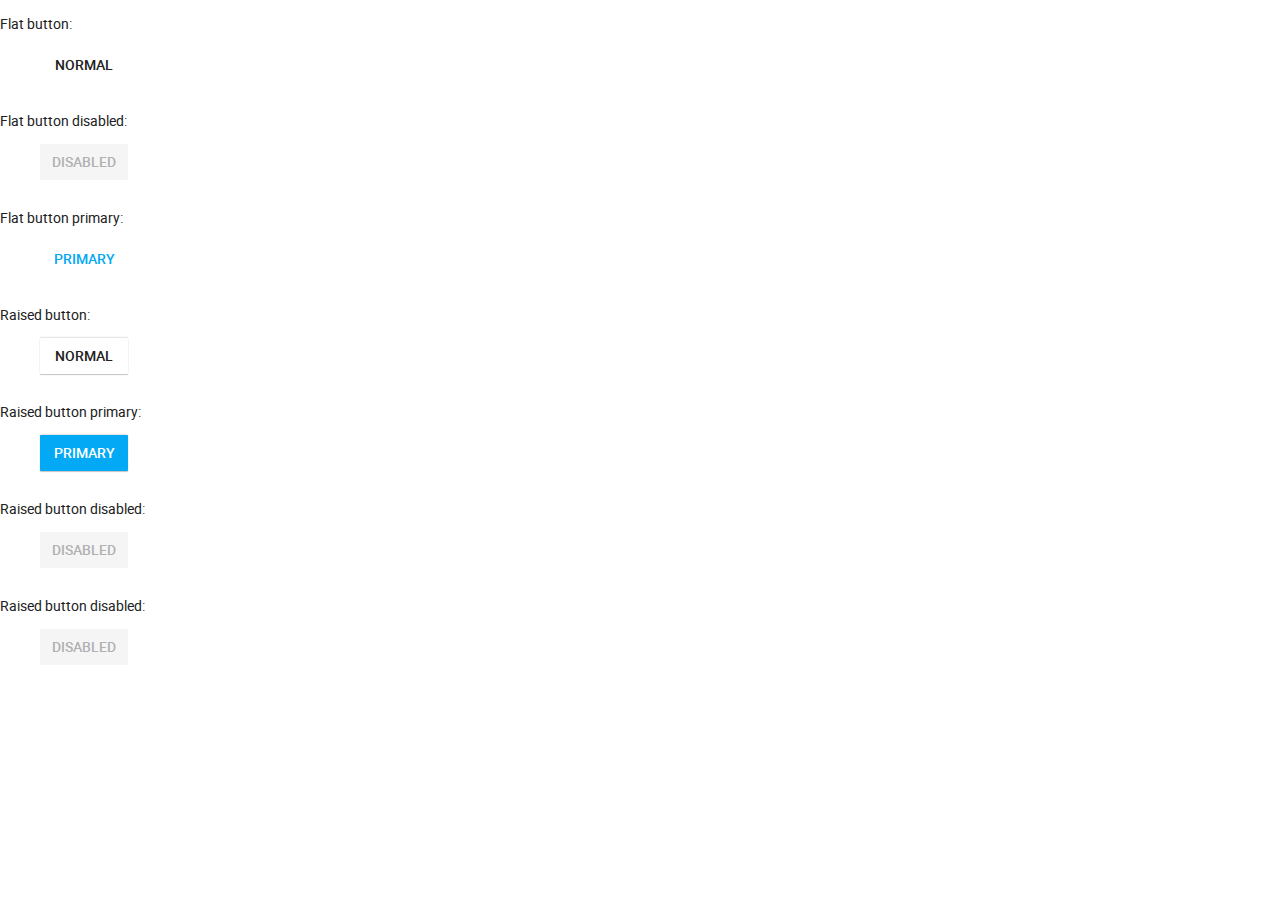
==== css-material/buttons.html @ 203e5f1a "Adding css material" ====
<!doctype html>
<html class="no-js">
<head>
    <meta charset="utf-8">
    <meta name="viewport" content="width=device-width, minimum-scale=1.0">
    <title> - CSS Material</title>

    <!--<link rel="stylesheet" href="http://fonts.googleapis.com/css?family=Roboto:400,500,300">-->
    <!-- vendor:css -->
    <!-- endinject -->

    <!-- inject:css -->
    <link rel="stylesheet" href="assets/css/main.css">
    <!-- endinject -->
</head>
<body>
    <dl class="component-definition">
        <dt>Flat button</dt>
        <dd><button class="button">Normal</button></dd>
    
        <dt>Flat button disabled</dt>
        <dd><button class="button" disabled>Disabled</button></dd>
    
        <dt>Flat button primary</dt>
        <dd><button class="button button--primary">Primary</button></dd>
    
        <dt>Raised button</dt>
        <dd><button class="button button--raised">Normal</button></dd>
    
        <dt>Raised button primary</dt>
        <dd><button class="button button--raised button--primary">Primary</button></dd>
    
        <dt>Raised button disabled</dt>
        <dd><button class="button button--raised" disabled>Disabled</button></dd>
    
        <dt>Raised button disabled</dt>
        <dd><button class="button button--raised button--primary" disabled>Disabled</button></dd>
    </dl>
    <!-- vendor:js -->
    <!-- endinject -->

    <!-- inject:js -->
    <!-- endinject -->
</body>
</html>
---- css-material/assets/css/main.css ----
* {
  -webkit-tap-highlight-color: rgba(0, 0, 0, 0); }

html {
  overflow-x: hidden; }

body {
  -webkit-touch-callout: none;
  -webkit-text-size-adjust: none;
  -webkit-user-select: none; }

/*! normalize.css v3.0.2 | MIT License | git.io/normalize */
/**
 * 1. Set default font family to sans-serif.
 * 2. Prevent iOS text size adjust after orientation change, without disabling
 *    user zoom.
 */
html {
  font-family: sans-serif;
  /* 1 */
  -ms-text-size-adjust: 100%;
  /* 2 */
  -webkit-text-size-adjust: 100%;
  /* 2 */ }

/**
 * Remove default margin.
 */
body {
  margin: 0; }

/* HTML5 display definitions
   ========================================================================== */
/**
 * Correct `block` display not defined for any HTML5 element in IE 8/9.
 * Correct `block` display not defined for `details` or `summary` in IE 10/11
 * and Firefox.
 * Correct `block` display not defined for `main` in IE 11.
 */
article, aside, details, figcaption, figure, footer, header, hgroup, main, menu, nav, section, summary {
  display: block; }

/**
 * 1. Correct `inline-block` display not defined in IE 8/9.
 * 2. Normalize vertical alignment of `progress` in Chrome, Firefox, and Opera.
 */
audio, canvas, progress, video {
  display: inline-block;
  /* 1 */
  vertical-align: baseline;
  /* 2 */ }

/**
 * Prevent modern browsers from displaying `audio` without controls.
 * Remove excess height in iOS 5 devices.
 */
audio:not([controls]) {
  display: none;
  height: 0; }

/**
 * Address `[hidden]` styling not present in IE 8/9/10.
 * Hide the `template` element in IE 8/9/11, Safari, and Firefox < 22.
 */
[hidden], template {
  display: none; }

/* Links
   ========================================================================== */
/**
 * Remove the gray background color from active links in IE 10.
 */
a {
  background-color: transparent; }

/**
 * Improve readability when focused and also mouse hovered in all browsers.
 */
a:active, a:hover {
  outline: 0; }

/* Text-level semantics
   ========================================================================== */
/**
 * Address styling not present in IE 8/9/10/11, Safari, and Chrome.
 */
abbr[title] {
  border-bottom: 1px dotted; }

/**
 * Address style set to `bolder` in Firefox 4+, Safari, and Chrome.
 */
b, strong {
  font-weight: bold; }

/**
 * Address styling not present in Safari and Chrome.
 */
dfn {
  font-style: italic; }

/**
 * Address variable `h1` font-size and margin within `section` and `article`
 * contexts in Firefox 4+, Safari, and Chrome.
 */
h1 {
  font-size: 2em;
  margin: 0.67em 0; }

/**
 * Address styling not present in IE 8/9.
 */
mark {
  background: #ff0;
  color: #000; }

/**
 * Address inconsistent and variable font size in all browsers.
 */
small {
  font-size: 80%; }

/**
 * Prevent `sub` and `sup` affecting `line-height` in all browsers.
 */
sub, sup {
  font-size: 75%;
  line-height: 0;
  position: relative;
  vertical-align: baseline; }

sup {
  top: -0.5em; }

sub {
  bottom: -0.25em; }

/* Embedded content
   ========================================================================== */
/**
 * Remove border when inside `a` element in IE 8/9/10.
 */
img {
  border: 0; }

/**
 * Correct overflow not hidden in IE 9/10/11.
 */
svg:not(:root) {
  overflow: hidden; }

/* Grouping content
   ========================================================================== */
/**
 * Address margin not present in IE 8/9 and Safari.
 */
figure {
  margin: 1em 40px; }

/**
 * Address differences between Firefox and other browsers.
 */
hr {
  box-sizing: content-box;
  height: 0; }

/**
 * Contain overflow in all browsers.
 */
pre {
  overflow: auto; }

/**
 * Address odd `em`-unit font size rendering in all browsers.
 */
code, kbd, pre, samp {
  font-family: monospace, monospace;
  font-size: 1em; }

/* Forms
   ========================================================================== */
/**
 * Known limitation: by default, Chrome and Safari on OS X allow very limited
 * styling of `select`, unless a `border` property is set.
 */
/**
 * 1. Correct color not being inherited.
 *    Known issue: affects color of disabled elements.
 * 2. Correct font properties not being inherited.
 * 3. Address margins set differently in Firefox 4+, Safari, and Chrome.
 */
button, input, optgroup, select, textarea {
  color: inherit;
  /* 1 */
  font: inherit;
  /* 2 */
  margin: 0;
  /* 3 */ }

/**
 * Address `overflow` set to `hidden` in IE 8/9/10/11.
 */
button {
  overflow: visible; }

/**
 * Address inconsistent `text-transform` inheritance for `button` and `select`.
 * All other form control elements do not inherit `text-transform` values.
 * Correct `button` style inheritance in Firefox, IE 8/9/10/11, and Opera.
 * Correct `select` style inheritance in Firefox.
 */
button, select {
  text-transform: none; }

/**
 * 1. Avoid the WebKit bug in Android 4.0.* where (2) destroys native `audio`
 *    and `video` controls.
 * 2. Correct inability to style clickable `input` types in iOS.
 * 3. Improve usability and consistency of cursor style between image-type
 *    `input` and others.
 */
button, html input[type="button"], input[type="reset"], input[type="submit"] {
  -webkit-appearance: button;
  /* 2 */
  cursor: pointer;
  /* 3 */ }

/**
 * Re-set default cursor for disabled elements.
 */
button[disabled], html input[disabled] {
  cursor: default; }

/**
 * Remove inner padding and border in Firefox 4+.
 */
button::-moz-focus-inner, input::-moz-focus-inner {
  border: 0;
  padding: 0; }

/**
 * Address Firefox 4+ setting `line-height` on `input` using `!important` in
 * the UA stylesheet.
 */
input {
  line-height: normal; }

/**
 * It's recommended that you don't attempt to style these elements.
 * Firefox's implementation doesn't respect box-sizing, padding, or width.
 *
 * 1. Address box sizing set to `content-box` in IE 8/9/10.
 * 2. Remove excess padding in IE 8/9/10.
 */
input[type="checkbox"], input[type="radio"] {
  box-sizing: border-box;
  /* 1 */
  padding: 0;
  /* 2 */ }

/**
 * Fix the cursor style for Chrome's increment/decrement buttons. For certain
 * `font-size` values of the `input`, it causes the cursor style of the
 * decrement button to change from `default` to `text`.
 */
input[type="number"]::-webkit-inner-spin-button, input[type="number"]::-webkit-outer-spin-button {
  height: auto; }

/**
 * 1. Address `appearance` set to `searchfield` in Safari and Chrome.
 * 2. Address `box-sizing` set to `border-box` in Safari and Chrome
 *    (include `-moz` to future-proof).
 */
input[type="search"] {
  -webkit-appearance: textfield;
  /* 1 */
  /* 2 */
  box-sizing: content-box; }

/**
 * Remove inner padding and search cancel button in Safari and Chrome on OS X.
 * Safari (but not Chrome) clips the cancel button when the search input has
 * padding (and `textfield` appearance).
 */
input[type="search"]::-webkit-search-cancel-button, input[type="search"]::-webkit-search-decoration {
  -webkit-appearance: none; }

/**
 * Define consistent border, margin, and padding.
 */
fieldset {
  border: 1px solid #c0c0c0;
  margin: 0 2px;
  padding: 0.35em 0.625em 0.75em; }

/**
 * 1. Correct `color` not being inherited in IE 8/9/10/11.
 * 2. Remove padding so people aren't caught out if they zero out fieldsets.
 */
legend {
  border: 0;
  /* 1 */
  padding: 0;
  /* 2 */ }

/**
 * Remove default vertical scrollbar in IE 8/9/10/11.
 */
textarea {
  overflow: auto; }

/**
 * Don't inherit the `font-weight` (applied by a rule above).
 * NOTE: the default cannot safely be changed in Chrome and Safari on OS X.
 */
optgroup {
  font-weight: bold; }

/* Tables
   ========================================================================== */
/**
 * Remove most spacing between table cells.
 */
table {
  border-collapse: collapse;
  border-spacing: 0; }

td, th {
  padding: 0; }

/* Generated by Font Squirrel (http://www.fontsquirrel.com) on October 31, 2014 */
@font-face {
  font-family: "robotobold";
  src: url("../font/roboto-bold-webfont.eot");
  src: url("../font/roboto-bold-webfont.eot?#iefix") format("embedded-opentype"), url("../font/roboto-bold-webfont.woff2") format("woff2"), url("../font/roboto-bold-webfont.woff") format("woff"), url("../font/roboto-bold-webfont.ttf") format("truetype"), url("../font/roboto-bold-webfont.svg#robotobold") format("svg");
  font-weight: normal;
  font-style: normal; }

@font-face {
  font-family: "roboto_condensedlight_italic";
  src: url("../font/robotocondensed-lightitalic-webfont.eot");
  src: url("../font/robotocondensed-lightitalic-webfont.eot?#iefix") format("embedded-opentype"), url("../font/robotocondensed-lightitalic-webfont.woff2") format("woff2"), url("../font/robotocondensed-lightitalic-webfont.woff") format("woff"), url("../font/robotocondensed-lightitalic-webfont.ttf") format("truetype"), url("../font/robotocondensed-lightitalic-webfont.svg#roboto_condensedlight_italic") format("svg");
  font-weight: normal;
  font-style: normal; }

@font-face {
  font-family: "roboto_condensedregular";
  src: url("../font/robotocondensed-regular-webfont.eot");
  src: url("../font/robotocondensed-regular-webfont.eot?#iefix") format("embedded-opentype"), url("../font/robotocondensed-regular-webfont.woff2") format("woff2"), url("../font/robotocondensed-regular-webfont.woff") format("woff"), url("../font/robotocondensed-regular-webfont.ttf") format("truetype"), url("../font/robotocondensed-regular-webfont.svg#roboto_condensedregular") format("svg");
  font-weight: normal;
  font-style: normal; }

@font-face {
  font-family: "robotoblack";
  src: url("../font/roboto-black-webfont.eot");
  src: url("../font/roboto-black-webfont.eot?#iefix") format("embedded-opentype"), url("../font/roboto-black-webfont.woff2") format("woff2"), url("../font/roboto-black-webfont.woff") format("woff"), url("../font/roboto-black-webfont.ttf") format("truetype"), url("../font/roboto-black-webfont.svg#robotoblack") format("svg");
  font-weight: normal;
  font-style: normal; }

@font-face {
  font-family: "roboto_condensedlight";
  src: url("../font/robotocondensed-light-webfont.eot");
  src: url("../font/robotocondensed-light-webfont.eot?#iefix") format("embedded-opentype"), url("../font/robotocondensed-light-webfont.woff2") format("woff2"), url("../font/robotocondensed-light-webfont.woff") format("woff"), url("../font/robotocondensed-light-webfont.ttf") format("truetype"), url("../font/robotocondensed-light-webfont.svg#roboto_condensedlight") format("svg");
  font-weight: normal;
  font-style: normal; }

@font-face {
  font-family: "roboto_condenseditalic";
  src: url("../font/robotocondensed-italic-webfont.eot");
  src: url("../font/robotocondensed-italic-webfont.eot?#iefix") format("embedded-opentype"), url("../font/robotocondensed-italic-webfont.woff2") format("woff2"), url("../font/robotocondensed-italic-webfont.woff") format("woff"), url("../font/robotocondensed-italic-webfont.ttf") format("truetype"), url("../font/robotocondensed-italic-webfont.svg#roboto_condenseditalic") format("svg");
  font-weight: normal;
  font-style: normal; }

@font-face {
  font-family: "roboto_condensedbold";
  src: url("../font/robotocondensed-bold-webfont.eot");
  src: url("../font/robotocondensed-bold-webfont.eot?#iefix") format("embedded-opentype"), url("../font/robotocondensed-bold-webfont.woff2") format("woff2"), url("../font/robotocondensed-bold-webfont.woff") format("woff"), url("../font/robotocondensed-bold-webfont.ttf") format("truetype"), url("../font/robotocondensed-bold-webfont.svg#roboto_condensedbold") format("svg");
  font-weight: normal;
  font-style: normal; }

@font-face {
  font-family: "roboto_condensedbold_italic";
  src: url("../font/robotocondensed-bolditalic-webfont.eot");
  src: url("../font/robotocondensed-bolditalic-webfont.eot?#iefix") format("embedded-opentype"), url("../font/robotocondensed-bolditalic-webfont.woff2") format("woff2"), url("../font/robotocondensed-bolditalic-webfont.woff") format("woff"), url("../font/robotocondensed-bolditalic-webfont.ttf") format("truetype"), url("../font/robotocondensed-bolditalic-webfont.svg#roboto_condensedbold_italic") format("svg");
  font-weight: normal;
  font-style: normal; }

@font-face {
  font-family: "robotobold_italic";
  src: url("../font/roboto-bolditalic-webfont.eot");
  src: url("../font/roboto-bolditalic-webfont.eot?#iefix") format("embedded-opentype"), url("../font/roboto-bolditalic-webfont.woff2") format("woff2"), url("../font/roboto-bolditalic-webfont.woff") format("woff"), url("../font/roboto-bolditalic-webfont.ttf") format("truetype"), url("../font/roboto-bolditalic-webfont.svg#robotobold_italic") format("svg");
  font-weight: normal;
  font-style: normal; }

@font-face {
  font-family: "robotoblack_italic";
  src: url("../font/roboto-blackitalic-webfont.eot");
  src: url("../font/roboto-blackitalic-webfont.eot?#iefix") format("embedded-opentype"), url("../font/roboto-blackitalic-webfont.woff2") format("woff2"), url("../font/roboto-blackitalic-webfont.woff") format("woff"), url("../font/roboto-blackitalic-webfont.ttf") format("truetype"), url("../font/roboto-blackitalic-webfont.svg#robotoblack_italic") format("svg");
  font-weight: normal;
  font-style: normal; }

@font-face {
  font-family: "robotomedium";
  src: url("../font/roboto-medium-webfont.eot");
  src: url("../font/roboto-medium-webfont.eot?#iefix") format("embedded-opentype"), url("../font/roboto-medium-webfont.woff2") format("woff2"), url("../font/roboto-medium-webfont.woff") format("woff"), url("../font/roboto-medium-webfont.ttf") format("truetype"), url("../font/roboto-medium-webfont.svg#robotomedium") format("svg");
  font-weight: normal;
  font-style: normal; }

@font-face {
  font-family: "robotolight_italic";
  src: url("../font/roboto-lightitalic-webfont.eot");
  src: url("../font/roboto-lightitalic-webfont.eot?#iefix") format("embedded-opentype"), url("../font/roboto-lightitalic-webfont.woff2") format("woff2"), url("../font/roboto-lightitalic-webfont.woff") format("woff"), url("../font/roboto-lightitalic-webfont.ttf") format("truetype"), url("../font/roboto-lightitalic-webfont.svg#robotolight_italic") format("svg");
  font-weight: normal;
  font-style: normal; }

@font-face {
  font-family: "robotoitalic";
  src: url("../font/roboto-italic-webfont.eot");
  src: url("../font/roboto-italic-webfont.eot?#iefix") format("embedded-opentype"), url("../font/roboto-italic-webfont.woff2") format("woff2"), url("../font/roboto-italic-webfont.woff") format("woff"), url("../font/roboto-italic-webfont.ttf") format("truetype"), url("../font/roboto-italic-webfont.svg#robotoitalic") format("svg");
  font-weight: normal;
  font-style: normal; }

@font-face {
  font-family: "robotolight";
  src: url("../font/roboto-light-webfont.eot");
  src: url("../font/roboto-light-webfont.eot?#iefix") format("embedded-opentype"), url("../font/roboto-light-webfont.woff2") format("woff2"), url("../font/roboto-light-webfont.woff") format("woff"), url("../font/roboto-light-webfont.ttf") format("truetype"), url("../font/roboto-light-webfont.svg#robotolight") format("svg");
  font-weight: normal;
  font-style: normal; }

@font-face {
  font-family: "robotothin_italic";
  src: url("../font/roboto-thinitalic-webfont.eot");
  src: url("../font/roboto-thinitalic-webfont.eot?#iefix") format("embedded-opentype"), url("../font/roboto-thinitalic-webfont.woff2") format("woff2"), url("../font/roboto-thinitalic-webfont.woff") format("woff"), url("../font/roboto-thinitalic-webfont.ttf") format("truetype"), url("../font/roboto-thinitalic-webfont.svg#robotothin_italic") format("svg");
  font-weight: normal;
  font-style: normal; }

@font-face {
  font-family: "robotothin";
  src: url("../font/roboto-thin-webfont.eot");
  src: url("../font/roboto-thin-webfont.eot?#iefix") format("embedded-opentype"), url("../font/roboto-thin-webfont.woff2") format("woff2"), url("../font/roboto-thin-webfont.woff") format("woff"), url("../font/roboto-thin-webfont.ttf") format("truetype"), url("../font/roboto-thin-webfont.svg#robotothin") format("svg");
  font-weight: normal;
  font-style: normal; }

@font-face {
  font-family: "robotoregular";
  src: url("../font/roboto-regular-webfont.eot");
  src: url("../font/roboto-regular-webfont.eot?#iefix") format("embedded-opentype"), url("../font/roboto-regular-webfont.woff2") format("woff2"), url("../font/roboto-regular-webfont.woff") format("woff"), url("../font/roboto-regular-webfont.ttf") format("truetype"), url("../font/roboto-regular-webfont.svg#robotoregular") format("svg");
  font-weight: normal;
  font-style: normal; }

@font-face {
  font-family: "robotomedium_italic";
  src: url("../font/roboto-mediumitalic-webfont.eot");
  src: url("../font/roboto-mediumitalic-webfont.eot?#iefix") format("embedded-opentype"), url("../font/roboto-mediumitalic-webfont.woff2") format("woff2"), url("../font/roboto-mediumitalic-webfont.woff") format("woff"), url("../font/roboto-mediumitalic-webfont.ttf") format("truetype"), url("../font/roboto-mediumitalic-webfont.svg#robotomedium_italic") format("svg");
  font-weight: normal;
  font-style: normal; }

/*
 Pink 500 #e91e63
50": #fce4ec
100": #f8bbd0
200": #f48fb1
300": #f06292
400": #ec407a
500": #e91e63
600": #d81b60
700": #c2185b
800": #ad1457
900": #880e4f

 Purple 500 #9c27b0
50": #f3e5f5
100": #e1bee7
200": #ce93d8
300": #ba68c8
400": #ab47bc
500": #9c27b0
600": #8e24aa
700": #7b1fa2
800": #6a1b9a
900": #4a148c

 Deep Purple 500 #673ab7
50": #ede7f6
100": #d1c4e9
200": #b39ddb
300": #9575cd
400": #7e57c2
500": #673ab7
600": #5e35b1
700": #512da8
800": #4527a0
900": #311b92

 Indigo 500 #3f51b5
50#e8eaf6
100#c5cae9
200#9fa8da
300#7986cb
400#5c6bc0
500#3f51b5
600#3949ab
700#303f9f
800#283593
900#1a237e
*/
/*
 Cyan 500 #00bcd4
50#e0f7fa
100#b2ebf2
200#80deea
300#4dd0e1
400#26c6da
500#00bcd4
600#00acc1
700#0097a7
800#00838f
900#006064

 Teal 500 #009688
50#e0f2f1
100#b2dfdb
200#80cbc4
300#4db6ac
400#26a69a
500#009688
600#00897b
700#00796b
800#00695c
900#004d40

 Green 500 #259b24
50#d0f8ce
100#a3e9a4
200#72d572
300#42bd41
400#2baf2b
500#259b24
600#0a8f08
700#0a7e07
800#056f00
900#0d5302

 Light Green 500 #8bc34a
50#f1f8e9
100#dcedc8
200#c5e1a5
300#aed581
400#9ccc65
500#8bc34a
600#7cb342
700#689f38
800#558b2f
900#33691e

 Lime 500 #cddc39
50#f9fbe7
100#f0f4c3
200#e6ee9c
300#dce775
400#d4e157
500#cddc39
600#c0ca33
700#afb42b
800#9e9d24
900#827717

 Yellow 500 #ffeb3b
50#fffde7
100#fff9c4
200#fff59d
300#fff176
400#ffee58
500#ffeb3b
600#fdd835
700#fbc02d
800#f9a825
900#f57f17

 Amber 500 #ffc107
50#fff8e1
100#ffecb3
200#ffe082
300#ffd54f
400#ffca28
500#ffc107
600#ffb300
700#ffa000
800#ff8f00
900#ff6f00

 Orange 500 #ff9800
50#fff3e0
100#ffe0b2
200#ffcc80
300#ffb74d
400#ffa726
500#ff9800
600#fb8c00
700#f57c00
800#ef6c00
900#e65100

 Deep Orange 500 #ff5722
50#fbe9e7
100#ffccbc
200#ffab91
300#ff8a65
400#ff7043
500#ff5722
600#f4511e
700#e64a19
800#d84315
900#bf360c

Brown 500 #795548
50#efebe9
100#d7ccc8
200#bcaaa4
300#a1887f
400#8d6e63
500#795548
600#6d4c41
700#5d4037
800#4e342e
900#3e2723
*/
@-webkit-keyframes anim-ripples {
  0% {
    opacity: 0; }

  25% {
    opacity: 1; }

  100% {
    width: 200%;
    padding-bottom: 200%;
    opacity: 0; } }
@keyframes anim-ripples {
  0% {
    opacity: 0; }

  25% {
    opacity: 1; }

  100% {
    width: 200%;
    padding-bottom: 200%;
    opacity: 0; } }

@-webkit-keyframes anim-spin {
  100% {
    -webkit-transform: rotate(360deg);
            transform: rotate(360deg); } }

@keyframes anim-spin {
  100% {
    -webkit-transform: rotate(360deg);
            transform: rotate(360deg); } }

@-webkit-keyframes anim-rotator {
  0% {
    -webkit-transform: rotate(0deg);
            transform: rotate(0deg); }

  100% {
    -webkit-transform: rotate(270deg);
            transform: rotate(270deg); } }

@keyframes anim-rotator {
  0% {
    -webkit-transform: rotate(0deg);
            transform: rotate(0deg); }

  100% {
    -webkit-transform: rotate(270deg);
            transform: rotate(270deg); } }

@-webkit-keyframes anim-dash {
  0% {
    stroke-dashoffset: 187; }

  50% {
    stroke-dashoffset: 46.75;
    -webkit-transform: rotate(135deg);
            transform: rotate(135deg); }

  100% {
    stroke-dashoffset: 187;
    -webkit-transform: rotate(450deg);
            transform: rotate(450deg); } }

@keyframes anim-dash {
  0% {
    stroke-dashoffset: 187; }

  50% {
    stroke-dashoffset: 46.75;
    -webkit-transform: rotate(135deg);
            transform: rotate(135deg); }

  100% {
    stroke-dashoffset: 187;
    -webkit-transform: rotate(450deg);
            transform: rotate(450deg); } }

html {
  font-family: robotoregular, sans-serif;
  font-size: 14px;
  color: #212121; }

.display-4 {
  font-family: robotolight, sans-serif;
  font-weight: 300;
  line-height: 1;
  font-size: 112px;
  color: #757575;
  white-space: nowrap; }

.display-3 {
  font-family: robotoregular, sans-serif;
  font-size: 56px;
  line-height: 1;
  font-weight: 400;
  color: #757575;
  white-space: nowrap; }

.display-2 {
  font-family: robotoregular, sans-serif;
  font-size: 45px;
  line-height: 48px;
  font-weight: 400;
  color: #757575;
  white-space: nowrap; }

.display-1 {
  font-family: robotoregular, sans-serif;
  font-size: 34px;
  line-height: 40px;
  font-weight: 400;
  color: #757575;
  white-space: nowrap; }

.headline {
  font-family: robotoregular, sans-serif;
  font-size: 24px;
  line-height: 32px;
  font-weight: 400;
  color: #212121; }

.title {
  font-family: robotomedium, sans-serif;
  font-size: 20px;
  font-weight: 500;
  white-space: nowrap;
  color: #212121; }

.subhead {
  font-family: robotoregular, sans-serif;
  font-size: 16px;
  line-height: 24px;
  font-weight: 400;
  color: #212121; }

.body {
  font-size: 14px;
  line-height: 24px;
  letter-spacing: -0.1px;
  color: #212121; }

.caption {
  font-family: robotoregular, sans-serif;
  font-size: 12px;
  font-weight: 400;
  color: #757575; }

p, ul, ol, blockquote, table {
  margin: 0 0 20px; }

.offscreen-shift {
  -webkit-transition: -webkit-transform 0.5s cubic-bezier(0.23, 1, 0.32, 1);
          transition: transform 0.5s cubic-bezier(0.23, 1, 0.32, 1);
  -webkit-transform: translate3d(0, 0, 0);
          transform: translate3d(0, 0, 0); }

.offscreen-left {
  -webkit-transition: -webkit-transform 0.5s cubic-bezier(0.23, 1, 0.32, 1);
          transition: transform 0.5s cubic-bezier(0.23, 1, 0.32, 1);
  -webkit-transform: translateX(-250px);
      -ms-transform: translateX(-250px);
          transform: translateX(-250px);
  -webkit-transform: translate3d(-250px, 0, 0);
          transform: translate3d(-250px, 0, 0);
  overflow-x: hidden;
  overflow-y: auto;
  position: fixed;
  top: 0;
  left: 0;
  width: 249px;
  height: 100%;
  max-height: 100vh;
  z-index: 1;
  box-shadow: 1px 0 1px rgba(0, 0, 0, 0.24); }

.offscreen-left_active .offscreen-shift {
  -webkit-transform: translateX(250px);
      -ms-transform: translateX(250px);
          transform: translateX(250px);
  -webkit-transform: translate3d(250px, 0, 0);
          transform: translate3d(250px, 0, 0); }

.offscreen-left_active .offscreen-left {
  -webkit-transform: translateX(0);
      -ms-transform: translateX(0);
          transform: translateX(0);
  -webkit-transform: translate3d(0, 0, 0);
          transform: translate3d(0, 0, 0); }

.button {
  border-radius: 1px;
  box-sizing: border-box;
  font-family: robotomedium, sans-serif;
  text-transform: uppercase;
  font-size: 1rem;
  border: 0;
  display: inline-block;
  text-decoration: none;
  padding: 11px 0;
  line-height: 1;
  text-align: center;
  min-width: 88px;
  background: transparent;
  color: #212121;
  cursor: pointer;
  -webkit-transition: all 0.4s cubic-bezier(0.23, 1, 0.32, 1);
          transition: all 0.4s cubic-bezier(0.23, 1, 0.32, 1); }
  .button:focus, .button:hover {
    background: rgba(158, 158, 158, 0.2);
    outline: 0; }
  .button:active {
    background: rgba(158, 158, 158, 0.4); }
  .button.button--primary {
    color: #03a9f4; }
  .button[disabled] {
    color: rgba(158, 158, 158, 0.8);
    background: rgba(158, 158, 158, 0.1);
    box-shadow: none;
    cursor: default; }
    .button[disabled]:focus, .button[disabled]:hover, .button[disabled]:active {
      background: rgba(158, 158, 158, 0.1);
      box-shadow: none; }

.button--raised {
  box-shadow: 0 -1px 1.5px rgba(0, 0, 0, 0.12), 0 1px 1px rgba(0, 0, 0, 0.24); }
  .button--raised:focus {
    box-shadow: 0 0 3px rgba(0, 0, 0, 0.16), 0 3px 3px rgba(0, 0, 0, 0.23); }
  .button--raised:active {
    box-shadow: 0 -1px 10px rgba(0, 0, 0, 0.19), 0 4px 5px rgba(0, 0, 0, 0.23); }
  .button--raised + .button--raised {
    margin-left: 16px; }
  .button--raised.button--primary {
    color: white;
    background: #03a9f4; }
    .button--raised.button--primary:focus, .button--raised.button--primary:hover {
      background: #039be5; }
    .button--raised.button--primary:active {
      background: #0288d1; }
    .button--raised.button--primary[disabled] {
      color: rgba(158, 158, 158, 0.8);
      background: rgba(158, 158, 158, 0.1); }
      .button--raised.button--primary[disabled]:focus, .button--raised.button--primary[disabled]:hover, .button--raised.button--primary[disabled]:active {
        background: rgba(158, 158, 158, 0.1); }

.nav-bar {
  position: fixed;
  z-index: 1;
  top: 0;
  left: 0;
  right: 0;
  padding: 4px;
  box-sizing: border-box;
  min-height: 56px;
  box-shadow: 0 1px 1px rgba(0, 0, 0, 0.24);
  background: #03a9f4; }

.nav-bar-title {
  line-height: 48px;
  margin: 0 0 0 68px;
  float: left; }

.nav-bar-nav {
  list-style: none;
  margin: 0;
  padding: 0; }
  .nav-bar-nav li {
    display: inline-block; }
  .nav-bar-nav__left {
    float: left; }
  .nav-bar-nav__right {
    float: right; }

.application {
  overflow: hidden; }
  .nav-bar ~ .application {
    padding-top: 50px; }

.splash {
  overflow: hidden;
  position: fixed;
  top: 0;
  left: 0;
  right: 0;
  bottom: 0;
  z-index: 1000;
  display: table;
  width: 100%;
  height: 100%;
  text-align: center;
  background: #03a9f4;
  color: #fff; }
  .splash * {
    color: inherit; }

.splash-contents {
  display: table-cell;
  vertical-align: middle; }

.splash-loading {
  -webkit-animation: anim-rotator 1.4s linear infinite;
          animation: anim-rotator 1.4s linear infinite; }

.splash-loading-path {
  stroke: #fff;
  stroke-dasharray: 187;
  stroke-dashoffset: 0;
  -webkit-transform-origin: center;
      -ms-transform-origin: center;
          transform-origin: center;
  -webkit-animation: anim-dash 1.4s ease-in-out infinite;
          animation: anim-dash 1.4s ease-in-out infinite; }

.component-definition > dt {
  margin-bottom: 1em; }

.component-definition > dt:after {
  content: ":"; }

.component-definition > dd {
  margin-bottom: 2em; }
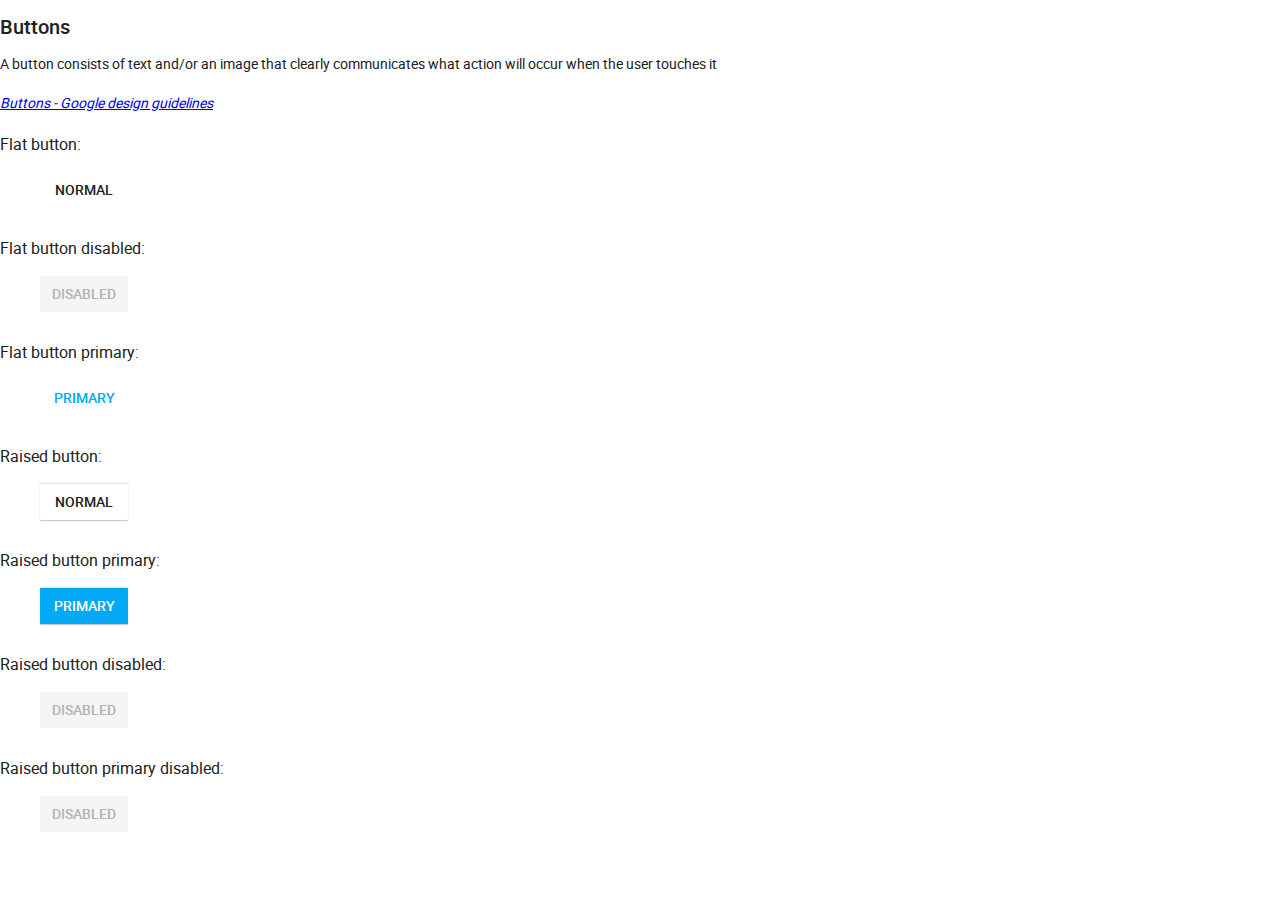
==== commit c283aaad: "Updating css-material" ====
--- a/css-material/buttons.html
+++ b/css-material/buttons.html
@@ -14,28 +14,90 @@
     <!-- endinject -->
 </head>
 <body>
-    <dl class="component-definition">
-        <dt>Flat button</dt>
-        <dd><button class="button">Normal</button></dd>
-    
-        <dt>Flat button disabled</dt>
-        <dd><button class="button" disabled>Disabled</button></dd>
-    
-        <dt>Flat button primary</dt>
-        <dd><button class="button button--primary">Primary</button></dd>
-    
-        <dt>Raised button</dt>
-        <dd><button class="button button--raised">Normal</button></dd>
-    
-        <dt>Raised button primary</dt>
-        <dd><button class="button button--raised button--primary">Primary</button></dd>
-    
-        <dt>Raised button disabled</dt>
-        <dd><button class="button button--raised" disabled>Disabled</button></dd>
-    
-        <dt>Raised button disabled</dt>
-        <dd><button class="button button--raised button--primary" disabled>Disabled</button></dd>
-    </dl>
+    <h1 class="title">Buttons</h1>
+
+<blockquote>
+    <p>A button consists of text and/or an image that clearly communicates what
+        action will occur when the user touches it
+    </p>
+
+    <cite><a
+            href="http://www.google.com/design/spec/components/buttons.html">Buttons
+        - Google design guidelines</a></cite>
+</blockquote>
+
+<dl class="component-definition">
+    <dt class="subhead">Flat button</dt>
+    <dd>
+        <button
+            class="button
+            
+            
+            "
+            
+            >Normal</button>    </dd>
+
+    <dt class="subhead">Flat button disabled</dt>
+    <dd>
+        <button
+            class="button
+            
+            
+            "
+            disabled
+            >Disabled</button>    </dd>
+
+    <dt class="subhead">Flat button primary</dt>
+    <dd>
+        <button
+            class="button
+            
+            button--primary
+            "
+            
+            >Primary</button>    </dd>
+
+    <dt class="subhead">Raised button</dt>
+    <dd>
+        <button
+            class="button
+            button--raised
+            
+            "
+            
+            >Normal</button>    </dd>
+
+    <dt class="subhead">Raised button primary</dt>
+    <dd>
+        <button
+            class="button
+            button--raised
+            button--primary
+            "
+            
+            >Primary</button>    </dd>
+
+    <dt class="subhead">Raised button disabled</dt>
+    <dd>
+        <button
+            class="button
+            button--raised
+            
+            "
+            disabled
+            >Disabled</button>    </dd>
+
+    <dt class="subhead">Raised button primary disabled</dt>
+    <dd>
+        <button
+            class="button
+            button--raised
+            button--primary
+            "
+            disabled
+            >Disabled</button>    </dd>
+</dl>
+
     <!-- vendor:js -->
     <!-- endinject -->
 
--- a/css-material/assets/css/main.css
+++ b/css-material/assets/css/main.css
@@ -452,6 +452,13 @@
   font-family: "robotomedium_italic";
   src: url("../font/roboto-mediumitalic-webfont.eot");
   src: url("../font/roboto-mediumitalic-webfont.eot?#iefix") format("embedded-opentype"), url("../font/roboto-mediumitalic-webfont.woff2") format("woff2"), url("../font/roboto-mediumitalic-webfont.woff") format("woff"), url("../font/roboto-mediumitalic-webfont.ttf") format("truetype"), url("../font/roboto-mediumitalic-webfont.svg#robotomedium_italic") format("svg");
+  font-weight: normal;
+  font-style: normal; }
+
+@font-face {
+  font-family: "icomoon";
+  src: url("../font/icomoon.eot");
+  src: url("../font/icomoon.eot?#iefix") format("embedded-opentype"), url("../font/icomoon.woff") format("woff"), url("../font/icomoon.ttf") format("truetype"), url("../font/icomoon.svg#icomoon") format("svg");
   font-weight: normal;
   font-style: normal; }
 
@@ -712,34 +719,42 @@
 .display-4 {
   font-family: robotolight, sans-serif;
   font-weight: 300;
-  line-height: 1;
+  line-height: 1.2;
   font-size: 112px;
   color: #757575;
-  white-space: nowrap; }
+  white-space: nowrap;
+  text-overflow: ellipsis;
+  overflow: hidden; }
 
 .display-3 {
   font-family: robotoregular, sans-serif;
   font-size: 56px;
-  line-height: 1;
+  line-height: 1.2;
   font-weight: 400;
   color: #757575;
-  white-space: nowrap; }
+  white-space: nowrap;
+  text-overflow: ellipsis;
+  overflow: hidden; }
 
 .display-2 {
   font-family: robotoregular, sans-serif;
   font-size: 45px;
-  line-height: 48px;
+  line-height: 54 px;
   font-weight: 400;
   color: #757575;
-  white-space: nowrap; }
+  white-space: nowrap;
+  text-overflow: ellipsis;
+  overflow: hidden; }
 
 .display-1 {
   font-family: robotoregular, sans-serif;
   font-size: 34px;
-  line-height: 40px;
+  line-height: 42px;
   font-weight: 400;
   color: #757575;
-  white-space: nowrap; }
+  white-space: nowrap;
+  text-overflow: ellipsis;
+  overflow: hidden; }
 
 .headline {
   font-family: robotoregular, sans-serif;
@@ -752,8 +767,10 @@
   font-family: robotomedium, sans-serif;
   font-size: 20px;
   font-weight: 500;
+  color: #212121;
   white-space: nowrap;
-  color: #212121; }
+  text-overflow: ellipsis;
+  overflow: hidden; }
 
 .subhead {
   font-family: robotoregular, sans-serif;
@@ -761,6 +778,12 @@
   line-height: 24px;
   font-weight: 400;
   color: #212121; }
+  .subhead__list, .subhead__grid {
+    padding: 0 16px;
+    font-size: 14px;
+    line-height: 22px;
+    font-family: robotomedium, sans-serif;
+    color: #757575; }
 
 .body {
   font-size: 14px;
@@ -786,28 +809,28 @@
 .offscreen-left {
   -webkit-transition: -webkit-transform 0.5s cubic-bezier(0.23, 1, 0.32, 1);
           transition: transform 0.5s cubic-bezier(0.23, 1, 0.32, 1);
-  -webkit-transform: translateX(-250px);
-      -ms-transform: translateX(-250px);
-          transform: translateX(-250px);
-  -webkit-transform: translate3d(-250px, 0, 0);
-          transform: translate3d(-250px, 0, 0);
+  -webkit-transform: translateX(-264px);
+      -ms-transform: translateX(-264px);
+          transform: translateX(-264px);
+  -webkit-transform: translate3d(-264px, 0, 0);
+          transform: translate3d(-264px, 0, 0);
   overflow-x: hidden;
   overflow-y: auto;
   position: fixed;
   top: 0;
   left: 0;
-  width: 249px;
+  width: 263px;
   height: 100%;
   max-height: 100vh;
   z-index: 1;
   box-shadow: 1px 0 1px rgba(0, 0, 0, 0.24); }
 
 .offscreen-left_active .offscreen-shift {
-  -webkit-transform: translateX(250px);
-      -ms-transform: translateX(250px);
-          transform: translateX(250px);
-  -webkit-transform: translate3d(250px, 0, 0);
-          transform: translate3d(250px, 0, 0); }
+  -webkit-transform: translateX(264px);
+      -ms-transform: translateX(264px);
+          transform: translateX(264px);
+  -webkit-transform: translate3d(264px, 0, 0);
+          transform: translate3d(264px, 0, 0); }
 
 .offscreen-left_active .offscreen-left {
   -webkit-transform: translateX(0);
@@ -881,7 +904,8 @@
   box-sizing: border-box;
   min-height: 56px;
   box-shadow: 0 1px 1px rgba(0, 0, 0, 0.24);
-  background: #03a9f4; }
+  background: #03a9f4;
+  color: #fff; }
 
 .nav-bar-title {
   line-height: 48px;
@@ -939,6 +963,241 @@
   -webkit-animation: anim-dash 1.4s ease-in-out infinite;
           animation: anim-dash 1.4s ease-in-out infinite; }
 
+.grid {
+  overflow: hidden;
+  list-style: none;
+  margin: 0;
+  padding: 0 4px 0 0;
+  display: -webkit-box;
+  display: -webkit-flex;
+  display: -ms-flexbox;
+  display: flex;
+  -webkit-box-orient: horizontal;
+  -webkit-box-direction: normal;
+  -webkit-flex-direction: row;
+      -ms-flex-direction: row;
+          flex-direction: row;
+  -webkit-flex-wrap: wrap;
+      -ms-flex-wrap: wrap;
+          flex-wrap: wrap; }
+  .grid img {
+    display: block;
+    width: 100%; }
+
+.grid-2 .grid-tile {
+  width: 158px; }
+
+.grid-3 .grid-tile {
+  width: 105.33333px; }
+
+.grid-tile {
+  float: left;
+  -webkit-box-flex: 0;
+  -webkit-flex: 0 1 auto;
+      -ms-flex: 0 1 auto;
+          flex: 0 1 auto;
+  box-sizing: border-box;
+  padding: 4px 0 0 4px;
+  width: 105.33333px; }
+
+.list {
+  list-style: none;
+  padding: 8px 0; }
+
+.subhead + .list {
+  padding-top: 0; }
+
+.list-tile {
+  overflow: hidden;
+  position: relative;
+  display: block;
+  padding: 16px 16px 20px;
+  border-bottom: 1px solid #eeeeee; }
+
+.list-tile__with-icon {
+  padding-left: 72px; }
+
+.list-tile__with-avatar {
+  padding-left: 72px; }
+  .list-tile__with-avatar .list-tile-primary {
+    line-height: 35px; }
+  .list-tile__with-avatar.list-tile__with-secondary .list-tile-primary {
+    line-height: 1; }
+
+.list-tile-primary {
+  font-family: robotoregular, sans-serif;
+  font-size: 16px;
+  line-height: 1;
+  color: #212121; }
+
+.list-tile-secondary {
+  font-family: robotoregular, sans-serif;
+  font-size: 14px;
+  line-height: 22px;
+  margin: 2px 0 0;
+  color: #757575; }
+  .list-tile-secondary strong {
+    font-weight: 400;
+    color: #212121; }
+
+.list-tile-icon {
+  position: absolute;
+  top: 14px;
+  left: 16px;
+  width: 24px;
+  height: 24px;
+  background: #999; }
+
+.list-tile-avatar {
+  position: absolute;
+  top: 18px;
+  left: 16px;
+  width: 40px;
+  height: 40px;
+  background: #999;
+  border-radius: 50%; }
+
+.checkbox input[type="checkbox"] {
+  visibility: hidden;
+  position: absolute; }
+.checkbox input[type="checkbox"] + label {
+  cursor: pointer;
+  position: relative;
+  padding-left: 25px; }
+  .checkbox input[type="checkbox"] + label:before {
+    content: "";
+    position: absolute;
+    left: 0;
+    top: 1px;
+    width: 14px;
+    height: 14px;
+    border: 2px solid rgba(0, 0, 0, 0.54);
+    background: #fff;
+    border-radius: 2px;
+    -webkit-transition: all 0.5s cubic-bezier(0.23, 1, 0.32, 1);
+            transition: all 0.5s cubic-bezier(0.23, 1, 0.32, 1); }
+  .checkbox input[type="checkbox"] + label:after {
+    content: "\e604";
+    font-family: "icomoon";
+    speak: none;
+    font-style: normal;
+    font-weight: normal;
+    font-variant: normal;
+    text-transform: none;
+    line-height: 1;
+    /* Better Font Rendering =========== */
+    -webkit-font-smoothing: antialiased;
+    -moz-osx-font-smoothing: grayscale;
+    position: absolute;
+    left: 0;
+    top: 1px;
+    font-size: 16px;
+    font-weight: 700;
+    color: #fff;
+    -webkit-transform: scale(0);
+        -ms-transform: scale(0);
+            transform: scale(0);
+    -webkit-transition: all 0.5s cubic-bezier(0.23, 1, 0.32, 1);
+            transition: all 0.5s cubic-bezier(0.23, 1, 0.32, 1); }
+.checkbox input[type="checkbox"]:checked + label:before {
+  background: #03a9f4;
+  border-color: #03a9f4; }
+.checkbox input[type="checkbox"]:checked + label:after {
+  -webkit-transform: scale(1);
+      -ms-transform: scale(1);
+          transform: scale(1); }
+.checkbox input[type="checkbox"][disabled] + label:before {
+  background: #fff;
+  border-color: rgba(0, 0, 0, 0.26); }
+.checkbox input[type="checkbox"][disabled] + label:after {
+  color: #fff; }
+.checkbox input[type="checkbox"][disabled]:checked + label:before {
+  background: rgba(0, 0, 0, 0.26);
+  border-color: transparent; }
+
+.radio input[type="radio"] {
+  position: absolute;
+  visibility: hidden; }
+.radio input[type="radio"] + label {
+  cursor: pointer;
+  position: relative;
+  padding-left: 25px; }
+  .radio input[type="radio"] + label:before {
+    content: "";
+    position: absolute;
+    left: 0;
+    top: 1px;
+    width: 14px;
+    height: 14px;
+    border: 2px solid rgba(0, 0, 0, 0.54);
+    background: #fff;
+    border-radius: 50%;
+    -webkit-transition: all 0.5s cubic-bezier(0.23, 1, 0.32, 1);
+            transition: all 0.5s cubic-bezier(0.23, 1, 0.32, 1); }
+  .radio input[type="radio"] + label:after {
+    content: "";
+    position: absolute;
+    left: 4px;
+    top: 5px;
+    width: 10px;
+    height: 10px;
+    background: #03a9f4;
+    border-radius: 50%;
+    -webkit-transition: all 0.5s cubic-bezier(0.23, 1, 0.32, 1);
+            transition: all 0.5s cubic-bezier(0.23, 1, 0.32, 1);
+    -webkit-transform: scale(0);
+        -ms-transform: scale(0);
+            transform: scale(0); }
+.radio input[type="radio"]:checked + label:before {
+  border-color: #03a9f4; }
+.radio input[type="radio"]:checked + label:after {
+  -webkit-transform: scale(1);
+      -ms-transform: scale(1);
+          transform: scale(1); }
+.radio input[type="radio"][disabled] + label:before {
+  border-color: rgba(0, 0, 0, 0.26); }
+.radio input[type="radio"][disabled] + label:after {
+  background: rgba(0, 0, 0, 0.26); }
+
+.switch input[type="checkbox"] {
+  position: absolute;
+  visibility: hidden; }
+.switch input[type="checkbox"] + label {
+  cursor: pointer;
+  position: relative;
+  padding-left: 55px; }
+  .switch input[type="checkbox"] + label:before {
+    content: "";
+    position: absolute;
+    left: 0;
+    top: 2px;
+    height: 14px;
+    width: 36px;
+    background: rgba(0, 0, 0, 0.26);
+    border-radius: 6px;
+    margin: 0 5px; }
+  .switch input[type="checkbox"] + label:after {
+    content: "";
+    position: absolute;
+    left: 0;
+    top: 0;
+    width: 20px;
+    height: 20px;
+    background: #fafafa;
+    border-radius: 50%;
+    -webkit-transition: all 0.5s cubic-bezier(0.23, 1, 0.32, 1);
+            transition: all 0.5s cubic-bezier(0.23, 1, 0.32, 1);
+    box-shadow: 0 -1px 1.5px rgba(0, 0, 0, 0.12), 0 1px 1px rgba(0, 0, 0, 0.24); }
+.switch input[type="checkbox"]:checked + label:before {
+  background: rgba(3, 169, 244, 0.5); }
+.switch input[type="checkbox"]:checked + label:after {
+  background: #03a9f4;
+  left: 26px; }
+.switch input[type="checkbox"][disabled] + label:before {
+  background: rgba(0, 0, 0, 0.12); }
+.switch input[type="checkbox"][disabled] + label:after {
+  background: #bdbdbd; }
+
 .component-definition > dt {
   margin-bottom: 1em; }
 
